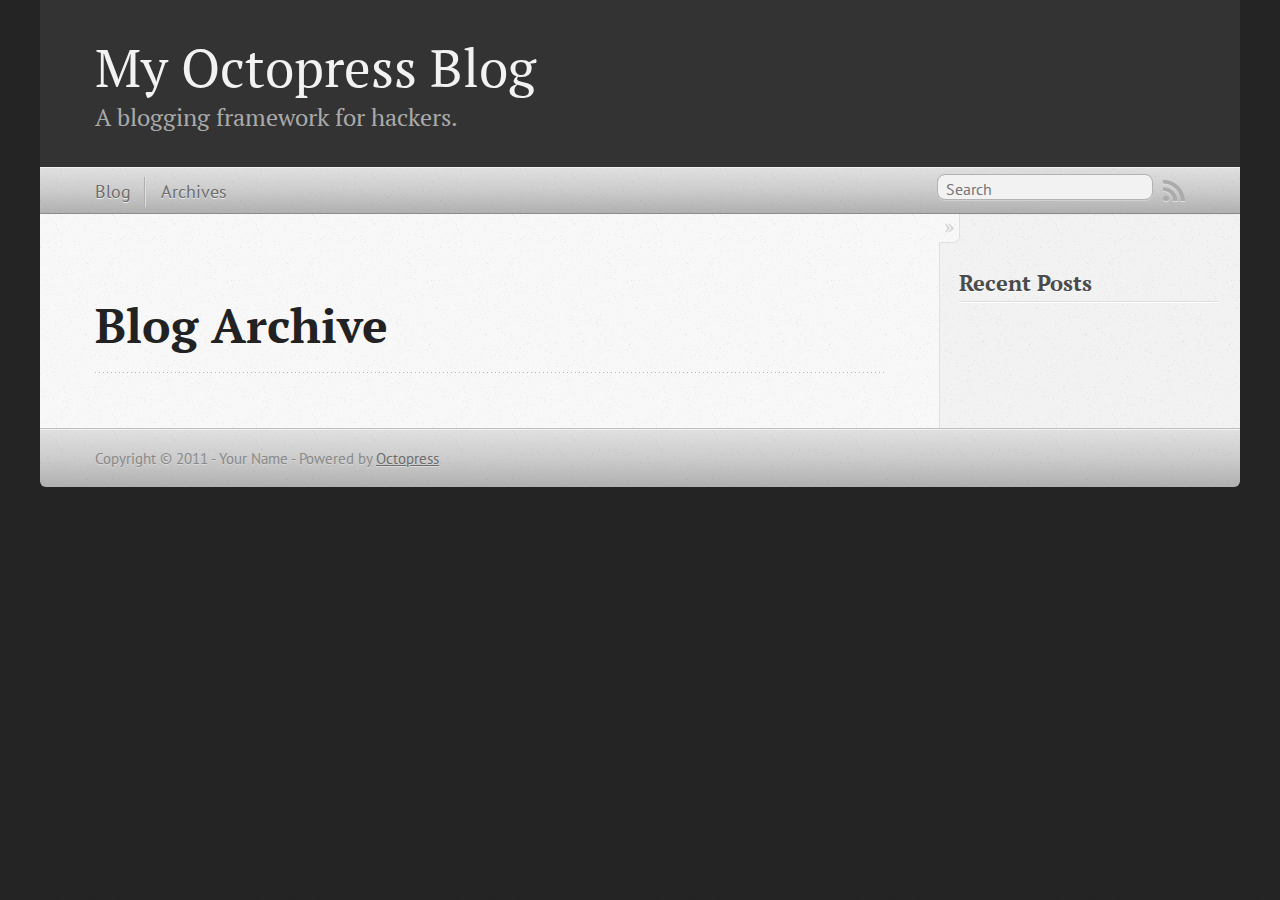
==== blog/archives/index.html @ 908edd2f "Site updated at 2011-12-19 10:16:58 UTC" ====
<!DOCTYPE html>
<!--[if IEMobile 7 ]><html class="no-js iem7"><![endif]-->
<!--[if lt IE 9]><html class="no-js lte-ie8"><![endif]-->
<!--[if (gt IE 8)|(gt IEMobile 7)|!(IEMobile)|!(IE)]><!--><html class="no-js" lang="en"><!--<![endif]-->
<head>
  <meta charset="utf-8">
  <title>Blog Archive - My Octopress Blog</title>
  <meta name="author" content="Your Name">

  
  <meta name="description" content=" Blog Archive Recent Posts ">
  

  <!-- http://t.co/dKP3o1e -->
  <meta name="HandheldFriendly" content="True">
  <meta name="MobileOptimized" content="320">
  <meta name="viewport" content="width=device-width, initial-scale=1">

  
  <link rel="canonical" href="http://digital-adventures.github.com/blog/archives">
  <link href="/favicon.png" rel="icon">
  <link href="/stylesheets/screen.css" media="screen, projection" rel="stylesheet" type="text/css">
  <script src="/javascripts/modernizr-2.0.js"></script>
  <script src="/javascripts/ender.js"></script>
  <script src="/javascripts/octopress.js" type="text/javascript"></script>
  <link href="/atom.xml" rel="alternate" title="My Octopress Blog" type="application/atom+xml">
  <!--Fonts from Google"s Web font directory at http://google.com/webfonts -->
<link href="http://fonts.googleapis.com/css?family=PT+Serif:regular,italic,bold,bolditalic" rel="stylesheet" type="text/css">
<link href="http://fonts.googleapis.com/css?family=PT+Sans:regular,italic,bold,bolditalic" rel="stylesheet" type="text/css">

  

</head>

<body   >
  <header role="banner"><hgroup>
  <h1><a href="/">My Octopress Blog</a></h1>
  
    <h2>A blogging framework for hackers.</h2>
  
</hgroup>

</header>
  <nav role="navigation"><ul class="subscription" data-subscription="rss">
  <li><a href="/atom.xml" rel="subscribe-rss" title="subscribe via RSS">RSS</a></li>
  
</ul>
  
<form action="http://google.com/search" method="get">
  <fieldset role="search">
    <input type="hidden" name="q" value="site:digital-adventures.github.com" />
    <input class="search" type="text" name="q" results="0" placeholder="Search"/>
  </fieldset>
</form>
  
<ul class="main-navigation">
  <li><a href="/">Blog</a></li>
  <li><a href="/blog/archives">Archives</a></li>
</ul>

</nav>
  <div id="main">
    <div id="content">
      <div>
<article role="article">
  
  <header>
    <h1 class="entry-title">Blog Archive</h1>
    
  </header>
  
  <div id="blog-archives">

</div>

  
</article>

</div>

<aside class="sidebar">
  
    <section>
  <h1>Recent Posts</h1>
  <ul id="recent_posts">
    
  </ul>
</section>






  
</aside>


    </div>
  </div>
  <footer role="contentinfo"><p>
  Copyright &copy; 2011 - Your Name -
  <span class="credit">Powered by <a href="http://octopress.org">Octopress</a></span>
</p>

</footer>
  







  <script type="text/javascript">
    (function(){
      var twitterWidgets = document.createElement('script');
      twitterWidgets.type = 'text/javascript';
      twitterWidgets.async = true;
      twitterWidgets.src = 'http://platform.twitter.com/widgets.js';
      document.getElementsByTagName('head')[0].appendChild(twitterWidgets);
    })();
  </script>





</body>
</html>
---- stylesheets/screen.css ----
html,body,div,span,applet,object,iframe,h1,h2,h3,h4,h5,h6,p,blockquote,pre,a,abbr,acronym,address,big,cite,code,del,dfn,em,img,ins,kbd,q,s,samp,small,strike,strong,sub,sup,tt,var,b,u,i,center,dl,dt,dd,ol,ul,li,fieldset,form,label,legend,table,caption,tbody,tfoot,thead,tr,th,td,article,aside,canvas,details,embed,figure,figcaption,footer,header,hgroup,menu,nav,output,ruby,section,summary,time,mark,audio,video{margin:0;padding:0;border:0;font-size:100%;font:inherit;vertical-align:baseline}body{line-height:1}ol,ul{list-style:none}table{border-collapse:collapse;border-spacing:0}caption,th,td{text-align:left;font-weight:normal;vertical-align:middle}q,blockquote{quotes:none}q:before,q:after,blockquote:before,blockquote:after{content:"";content:none}a img{border:none}article,aside,details,figcaption,figure,footer,header,hgroup,menu,nav,section,summary{display:block}article,aside,details,figcaption,figure,footer,header,hgroup,menu,nav,section,summary{display:block}a{color:#1863a1}a:visited{color:#751590}a:focus{color:#0181eb}a:hover{color:#0181eb}a:active{color:#01579f}aside.sidebar a{color:#1863a1}aside.sidebar a:focus{color:#0181eb}aside.sidebar a:hover{color:#0181eb}aside.sidebar a:active{color:#01579f}a{-moz-transition:color 0.3s;-webkit-transition:color 0.3s;-o-transition:color 0.3s;transition:color 0.3s}html{background:#252525 url('/images/line-tile.png?1324288931') top left}body > div{background:#f2f2f2 url('/images/noise.png?1324288931') top left;border-bottom:1px solid #bfbfbf}body > div > div{background:#f8f8f8 url('/images/noise.png?1324288931') top left;border-right:1px solid #e0e0e0}.heading,body > header h1,h1,h2,h3,h4,h5,h6{font-family:"PT Serif", "Georgia", "Helvetica Neue", Arial, sans-serif}.sans,body > header h2,body > nav form .search,body > nav a,article header p.meta,article > footer,#content .blog-index footer,html .gist .gist-file .gist-meta,#blog-archives a.category,#blog-archives time,aside.sidebar section,body > footer{font-family:"PT Sans", "Helvetica Neue", Arial, sans-serif}.serif,body,#content .blog-index a[rel=full-article]{font-family:"PT Serif", Georgia, Times, "Times New Roman", serif}.mono,pre,code,tt,p code,li code{font-family:Menlo, Monaco, "Andale Mono", "lucida console", "Courier New", monospace}body > header h1{font-size:2.2em;font-family:"PT Serif", "Georgia", "Helvetica Neue", Arial, sans-serif;font-weight:normal;line-height:1.2em;margin-bottom:0.6667em}body > header h2{font-family:"PT Serif", "Georgia", "Helvetica Neue", Arial, sans-serif}body{line-height:1.5em;color:#222}h1{font-size:2.2em;line-height:1.2em}@media only screen and (min-width: 992px){body{font-size:1.15em}h1{font-size:2.6em;line-height:1.2em}}h1,h2,h3,h4,h5,h6{text-rendering:optimizelegibility;margin-bottom:1em;font-weight:bold}h2,section h1{font-size:1.5em}h3,section h2,section section h1{font-size:1.3em}h4,section h3,section section h2,section section section h1{font-size:1em}h5,section h4,section section h3{font-size:.9em}h6,section h5,section section h4,section section section h3{font-size:.8em}p,blockquote,ul,ol{margin-bottom:1.5em}ul{list-style-type:disc}ul ul{list-style-type:circle;margin-bottom:0px}ul ul ul{list-style-type:square;margin-bottom:0px}ol{list-style-type:decimal}ol ol{list-style-type:lower-alpha;margin-bottom:0px}ol ol ol{list-style-type:lower-roman;margin-bottom:0px}ul,ul ul,ul ol,ol,ol ul,ol ol{margin-left:1.3em}strong{font-weight:bold}em{font-style:italic}sup,sub{font-size:0.8em;position:relative;display:inline-block}sup{top:-0.5em}sub{bottom:-0.5em}q{font-style:italic}q:before{content:"\201C"}q:after{content:"\201D"}em,dfn{font-style:italic}strong,dfn{font-weight:bold}del,s{text-decoration:line-through}abbr,acronym{border-bottom:1px dotted;cursor:help}sub,sup{line-height:0}hr{margin-bottom:0.2em}small{font-size:.8em}big{font-size:1.2em}blockquote{font-style:italic;position:relative;font-size:1.2em;line-height:1.5em;padding-left:1em;border-left:4px solid rgba(170,170,170,0.5)}blockquote cite{font-style:italic}blockquote cite a{color:#aaa !important;word-wrap:break-word}blockquote cite:before{content:'\2014';padding-right:.3em;padding-left:.3em;color:#aaa}@media only screen and (min-width: 992px){blockquote{padding-left:1.5em;border-left-width:4px}}.pullquote-right:before,.pullquote-left:before{padding:0;border:none;content:attr(data-pullquote);float:right;width:45%;margin:.5em 0 1em 1.5em;position:relative;top:7px;font-size:1.4em;line-height:1.45em}.pullquote-left:before{float:left;margin:.5em 1.5em 1em 0}.force-wrap,article a,aside.sidebar a{white-space:-moz-pre-wrap;white-space:-pre-wrap;white-space:-o-pre-wrap;white-space:pre-wrap;word-wrap:break-word}.group,body > header,body > nav,body > footer,body #content > article,body #content > div > article,body #content > div > section,body div.pagination,aside.sidebar,#main,#content,.collapse-sidebar aside.sidebar{*zoom:1}.group:after,body > header:after,body > nav:after,body > footer:after,body #content > article:after,body #content > div > article:after,body #content > div > section:after,body div.pagination:after,aside.sidebar:after,#main:after,#content:after,.collapse-sidebar aside.sidebar:after{content:"";display:table;clear:both}body{-webkit-text-size-adjust:none;max-width:1200px;position:relative;margin:0 auto}body > header,body > nav,body > footer,body #content > article,body #content > div > article,body #content > div > section{padding-left:18px;padding-right:18px}@media only screen and (min-width: 480px){body > header,body > nav,body > footer,body #content > article,body #content > div > article,body #content > div > section{padding-left:25px;padding-right:25px}}@media only screen and (min-width: 768px){body > header,body > nav,body > footer,body #content > article,body #content > div > article,body #content > div > section{padding-left:35px;padding-right:35px}}@media only screen and (min-width: 992px){body > header,body > nav,body > footer,body #content > article,body #content > div > article,body #content > div > section{padding-left:55px;padding-right:55px}}body div.pagination{margin-left:18px;margin-right:18px}@media only screen and (min-width: 480px){body div.pagination{margin-left:25px;margin-right:25px}}@media only screen and (min-width: 768px){body div.pagination{margin-left:35px;margin-right:35px}}@media only screen and (min-width: 992px){body div.pagination{margin-left:55px;margin-right:55px}}body > header{font-size:1em;padding-top:1.5em;padding-bottom:1.5em}#content > div,#content > article{width:100%}aside.sidebar{float:none;padding:0 18px 1px;background-color:#f7f7f7;border-top:1px solid #e0e0e0}.flex-content,article img,article video,article .flash-video,aside.sidebar img{max-width:100%;height:auto}.basic-alignment.left,article img.left,article video.left,article .left.flash-video,aside.sidebar img.left{float:left;margin-right:1.5em}.basic-alignment.right,article img.right,article video.right,article .right.flash-video,aside.sidebar img.right{float:right;margin-left:1.5em}.basic-alignment.center,article img.center,article video.center,article .center.flash-video,aside.sidebar img.center{display:block;margin:0 auto 1.5em}.basic-alignment.left,article img.left,article video.left,article .left.flash-video,aside.sidebar img.left,.basic-alignment.right,article img.right,article video.right,article .right.flash-video,aside.sidebar img.right{margin-bottom:.8em}.toggle-sidebar,.no-sidebar .toggle-sidebar{display:none}@media only screen and (min-width: 750px){body.sidebar-footer aside.sidebar{float:none;width:auto;clear:left;margin:0;padding:0 35px 1px;background-color:#f7f7f7;border-top:1px solid #eaeaea}body.sidebar-footer aside.sidebar section.odd,body.sidebar-footer aside.sidebar section.even{float:left;width:48%}body.sidebar-footer aside.sidebar section.odd{margin-left:0}body.sidebar-footer aside.sidebar section.even{margin-left:4%}body.sidebar-footer aside.sidebar.thirds section{width:30%;margin-left:5%}body.sidebar-footer aside.sidebar.thirds section.first{margin-left:0;clear:both}}body.sidebar-footer #content{margin-right:0px}body.sidebar-footer .toggle-sidebar{display:none}@media only screen and (min-width: 550px){body > header{font-size:1em}}@media only screen and (min-width: 750px){aside.sidebar{float:none;width:auto;clear:left;margin:0;padding:0 35px 1px;background-color:#f7f7f7;border-top:1px solid #eaeaea}aside.sidebar section.odd,aside.sidebar section.even{float:left;width:48%}aside.sidebar section.odd{margin-left:0}aside.sidebar section.even{margin-left:4%}aside.sidebar.thirds section{width:30%;margin-left:5%}aside.sidebar.thirds section.first{margin-left:0;clear:both}}@media only screen and (min-width: 768px){body{-webkit-text-size-adjust:auto}body > header{font-size:1.2em}#main{padding:0;margin:0 auto}#content{margin-right:240px;position:relative}.no-sidebar #content{margin-right:0;border-right:0}.collapse-sidebar #content{margin-right:20px}#content > div,#content > article{padding-top:17.5px;padding-bottom:17.5px;float:left}aside.sidebar{width:210px;padding:0 15px 15px;background:none;clear:none;float:left;margin:0 -100% 0 0}aside.sidebar section{width:auto;margin-left:0}aside.sidebar section.odd,aside.sidebar section.even{float:none;width:auto;margin-left:0}.collapse-sidebar aside.sidebar{float:none;width:auto;clear:left;margin:0;padding:0 35px 1px;background-color:#f7f7f7;border-top:1px solid #eaeaea}.collapse-sidebar aside.sidebar section.odd,.collapse-sidebar aside.sidebar section.even{float:left;width:48%}.collapse-sidebar aside.sidebar section.odd{margin-left:0}.collapse-sidebar aside.sidebar section.even{margin-left:4%}.collapse-sidebar aside.sidebar.thirds section{width:30%;margin-left:5%}.collapse-sidebar aside.sidebar.thirds section.first{margin-left:0;clear:both}}@media only screen and (min-width: 992px){body > header{font-size:1.3em}#content{margin-right:300px}#content > div,#content > article{padding-top:27.5px;padding-bottom:27.5px}aside.sidebar{width:260px;padding:1.2em 20px 20px}.collapse-sidebar aside.sidebar{padding-left:55px;padding-right:55px}}@media only screen and (min-width: 768px){ul,ol{margin-left:0}}body > header{background:#333}body > header h1{display:inline-block;margin:0}body > header h1 a,body > header h1 a:visited,body > header h1 a:hover{color:#f2f2f2;text-decoration:none}body > header h2{margin:.2em 0 0;font-size:1em;color:#aaa;font-weight:normal}body > nav{position:relative;background-color:#ccc;background:url('/images/noise.png?1324288931'),-webkit-gradient(linear, 50% 0%, 50% 100%, color-stop(0%, #e0e0e0), color-stop(50%, #cccccc), color-stop(100%, #b0b0b0));background:url('/images/noise.png?1324288931'),-webkit-linear-gradient(#e0e0e0,#cccccc,#b0b0b0);background:url('/images/noise.png?1324288931'),-moz-linear-gradient(#e0e0e0,#cccccc,#b0b0b0);background:url('/images/noise.png?1324288931'),-o-linear-gradient(#e0e0e0,#cccccc,#b0b0b0);background:url('/images/noise.png?1324288931'),-ms-linear-gradient(#e0e0e0,#cccccc,#b0b0b0);background:url('/images/noise.png?1324288931'),linear-gradient(#e0e0e0,#cccccc,#b0b0b0);border-top:1px solid #f2f2f2;border-bottom:1px solid #8c8c8c;padding-top:.35em;padding-bottom:.35em}body > nav form{-moz-background-clip:padding;-webkit-background-clip:padding;-o-background-clip:padding-box;-ms-background-clip:padding-box;-khtml-background-clip:padding-box;background-clip:padding-box;margin:0;padding:0}body > nav form .search{padding:.3em .5em 0;font-size:.85em;line-height:1.1em;width:95%;-moz-border-radius:0.5em;-webkit-border-radius:0.5em;-o-border-radius:0.5em;-ms-border-radius:0.5em;-khtml-border-radius:0.5em;border-radius:0.5em;-moz-background-clip:padding;-webkit-background-clip:padding;-o-background-clip:padding-box;-ms-background-clip:padding-box;-khtml-background-clip:padding-box;background-clip:padding-box;-moz-box-shadow:#d1d1d1 0 1px;-webkit-box-shadow:#d1d1d1 0 1px;-o-box-shadow:#d1d1d1 0 1px;box-shadow:#d1d1d1 0 1px;background-color:#f2f2f2;border:1px solid #b3b3b3;color:#888}body > nav form .search:focus{color:#444;border-color:#80b1df;-moz-box-shadow:#80b1df 0 0 4px,#80b1df 0 0 3px inset;-webkit-box-shadow:#80b1df 0 0 4px,#80b1df 0 0 3px inset;-o-box-shadow:#80b1df 0 0 4px,#80b1df 0 0 3px inset;box-shadow:#80b1df 0 0 4px,#80b1df 0 0 3px inset;background-color:#fff;outline:none}body > nav fieldset[role=search]{float:right;width:48%}body > nav fieldset.mobile-nav{float:left;width:48%}body > nav fieldset.mobile-nav select{width:100%;font-size:.8em;border:1px solid #888}body > nav ul{display:none}@media only screen and (min-width: 550px){body > nav{font-size:.9em}body > nav ul{margin:0;padding:0;border:0;overflow:hidden;*zoom:1;float:left;display:block;padding-top:.15em}body > nav ul li{list-style-image:none;list-style-type:none;margin-left:0px;white-space:nowrap;display:inline;float:left;padding-left:0;padding-right:0}body > nav ul li:first-child,body > nav ul li.first{padding-left:0}body > nav ul li:last-child{padding-right:0}body > nav ul li.last{padding-right:0}body > nav ul.subscription{margin-left:.8em;float:right}body > nav ul.subscription li:last-child a{padding-right:0}body > nav ul li{margin:0}body > nav a{color:#6b6b6b;text-shadow:#ebebeb 0 1px;float:left;text-decoration:none;font-size:1.1em;padding:.1em 0;line-height:1.5em}body > nav a:visited{color:#6b6b6b}body > nav a:hover{color:#2b2b2b}body > nav li + li{border-left:1px solid #b0b0b0;margin-left:.8em}body > nav li + li a{padding-left:.8em;border-left:1px solid #dedede}body > nav form{float:right;text-align:left;padding-left:.8em;width:175px}body > nav form .search{width:93%;font-size:.95em;line-height:1.2em}body > nav ul[data-subscription$=email] + form{width:97px}body > nav ul[data-subscription$=email] + form .search{width:91%}body > nav fieldset.mobile-nav{display:none}body > nav fieldset[role=search]{width:99%}}@media only screen and (min-width: 992px){body > nav form{width:215px}body > nav ul[data-subscription$=email] + form{width:147px}}.no-placeholder body > nav .search{background:#f2f2f2 url('/images/search.png?1324288931') 0.3em 0.25em no-repeat;text-indent:1.3em}@media only screen and (min-width: 550px){.maskImage body > nav ul[data-subscription$=email] + form{width:123px}}@media only screen and (min-width: 992px){.maskImage body > nav ul[data-subscription$=email] + form{width:173px}}.maskImage ul.subscription{position:relative;top:.2em}.maskImage ul.subscription li,.maskImage ul.subscription a{border:0;padding:0}.maskImage a[rel=subscribe-rss]{position:relative;top:0px;text-indent:-999999em;background-color:#dedede;border:0;padding:0}.maskImage a[rel=subscribe-rss],.maskImage a[rel=subscribe-rss]:after{-moz-mask-image:url('/images/rss.png?1324288931');-webkit-mask-image:url('/images/rss.png?1324288931');-o-mask-image:url('/images/rss.png?1324288931');-ms-mask-image:url('/images/rss.png?1324288931');-khtml-mask-image:url('/images/rss.png?1324288931');mask-image:url('/images/rss.png?1324288931');-moz-mask-repeat:no-repeat;-webkit-mask-repeat:no-repeat;-o-mask-repeat:no-repeat;-ms-mask-repeat:no-repeat;-khtml-mask-repeat:no-repeat;mask-repeat:no-repeat;width:22px;height:22px}.maskImage a[rel=subscribe-rss]:after{content:"";position:absolute;top:-1px;left:0;background-color:#ababab}.maskImage a[rel=subscribe-rss]:hover:after{background-color:#9e9e9e}.maskImage a[rel=subscribe-email]{position:relative;top:0px;text-indent:-999999em;background-color:#dedede;border:0;padding:0}.maskImage a[rel=subscribe-email],.maskImage a[rel=subscribe-email]:after{-moz-mask-image:url('/images/email.png?1324288931');-webkit-mask-image:url('/images/email.png?1324288931');-o-mask-image:url('/images/email.png?1324288931');-ms-mask-image:url('/images/email.png?1324288931');-khtml-mask-image:url('/images/email.png?1324288931');mask-image:url('/images/email.png?1324288931');-moz-mask-repeat:no-repeat;-webkit-mask-repeat:no-repeat;-o-mask-repeat:no-repeat;-ms-mask-repeat:no-repeat;-khtml-mask-repeat:no-repeat;mask-repeat:no-repeat;width:28px;height:22px}.maskImage a[rel=subscribe-email]:after{content:"";position:absolute;top:-1px;left:0;background-color:#ababab}.maskImage a[rel=subscribe-email]:hover:after{background-color:#9e9e9e}article{padding-top:1em}article header{position:relative;padding-top:2em;padding-bottom:1em;margin-bottom:1em;background:url('[data-uri]') bottom left repeat-x}article header h1{margin:0}article header h1 a{text-decoration:none}article header h1 a:hover{text-decoration:underline}article header p{font-size:.9em;color:#aaa;margin:0}article header p.meta{text-transform:uppercase;position:absolute;top:0}@media only screen and (min-width: 768px){article header{margin-bottom:1.5em;padding-bottom:1em;background:url('[data-uri]') bottom left repeat-x}}article h2{padding-top:0.8em;background:url('[data-uri]') top left repeat-x}.entry-content article h2:first-child,article header + h2{padding-top:0}article h2:first-child,article header + h2{background:none}article .feature{padding-top:.5em;margin-bottom:1em;padding-bottom:1em;background:url('[data-uri]') bottom left repeat-x;font-size:2.0em;font-style:italic;line-height:1.3em}article img,article video,article .flash-video{-moz-border-radius:0.3em;-webkit-border-radius:0.3em;-o-border-radius:0.3em;-ms-border-radius:0.3em;-khtml-border-radius:0.3em;border-radius:0.3em;-moz-box-shadow:rgba(0,0,0,0.15) 0 1px 4px;-webkit-box-shadow:rgba(0,0,0,0.15) 0 1px 4px;-o-box-shadow:rgba(0,0,0,0.15) 0 1px 4px;box-shadow:rgba(0,0,0,0.15) 0 1px 4px;-moz-box-sizing:border-box;-webkit-box-sizing:border-box;-ms-box-sizing:border-box;box-sizing:border-box;border:white 0.5em solid}article video,article .flash-video{margin:0 auto 1.5em}article video{display:block;width:100%}article .flash-video > div{position:relative;display:block;padding-bottom:56.25%;padding-top:1px;height:0;overflow:hidden}article .flash-video > div iframe,article .flash-video > div object,article .flash-video > div embed{position:absolute;top:0;left:0;width:100%;height:100%}article > footer{padding-bottom:2.5em;margin-top:2em}article > footer p.meta{margin-bottom:.8em;font-size:.85em;clear:both;overflow:hidden}.blog-index article + article{background:url('[data-uri]') top left repeat-x}#content .blog-index{padding-top:0;padding-bottom:0}#content .blog-index article{padding-top:2em}#content .blog-index article header{background:none;padding-bottom:0}#content .blog-index article h1{font-size:2.2em}#content .blog-index article h1 a{color:inherit}#content .blog-index article h1 a:hover{color:#0181eb}#content .blog-index a[rel=full-article]{background:#ebebeb;display:inline-block;padding:.4em .8em;margin-right:.5em;text-decoration:none;color:#666;-moz-transition:background-color 0.5s;-webkit-transition:background-color 0.5s;-o-transition:background-color 0.5s;transition:background-color 0.5s}#content .blog-index a[rel=full-article]:hover{background:#0181eb;text-shadow:none;color:#f8f8f8}#content .blog-index footer{margin-top:1em}.separator,article > footer .byline + time:before,article > footer time + time:before,article > footer .comments:before,article > footer .byline ~ .categories:before{content:"\2022 ";padding:0 .4em 0 .2em;display:inline-block}#content div.pagination{text-align:center;font-size:.95em;position:relative;background:url('[data-uri]') top left repeat-x;padding-top:1.5em;padding-bottom:1.5em}#content div.pagination a{text-decoration:none;color:#aaa}#content div.pagination a.prev{position:absolute;left:0}#content div.pagination a.next{position:absolute;right:0}#content div.pagination a:hover{color:#0181eb}#content div.pagination a[href*=archive]:before,#content div.pagination a[href*=archive]:after{content:'\2014';padding:0 .3em}p.meta + .sharing{padding-top:1em;padding-left:0;background:url('[data-uri]') top left repeat-x}.highlight,html .gist .gist-file .gist-syntax .gist-highlight{border:1px solid #05232b !important}.highlight table td.code,html .gist .gist-file .gist-syntax .gist-highlight table td.code{width:100%}.highlight .line-numbers,html .gist .gist-file .gist-syntax .gist-highlight .line-numbers{text-align:right;font-size:13px;line-height:1.45em;background:#073642 url('/images/noise.png?1324288931') top left !important;border-right:1px solid #00232c !important;-moz-box-shadow:#083e4b -1px 0 inset;-webkit-box-shadow:#083e4b -1px 0 inset;-o-box-shadow:#083e4b -1px 0 inset;box-shadow:#083e4b -1px 0 inset;text-shadow:#021014 0 -1px;padding:.8em !important;-moz-border-radius:0;-webkit-border-radius:0;-o-border-radius:0;-ms-border-radius:0;-khtml-border-radius:0;border-radius:0}.highlight .line-numbers span,html .gist .gist-file .gist-syntax .gist-highlight .line-numbers span{color:#586e75 !important}figure.code,.gist-file,pre{-moz-box-shadow:rgba(0,0,0,0.06) 0 0 10px;-webkit-box-shadow:rgba(0,0,0,0.06) 0 0 10px;-o-box-shadow:rgba(0,0,0,0.06) 0 0 10px;box-shadow:rgba(0,0,0,0.06) 0 0 10px}figure.code .highlight pre,.gist-file .highlight pre,pre .highlight pre{-moz-box-shadow:none;-webkit-box-shadow:none;-o-box-shadow:none;box-shadow:none}html .gist .gist-file{margin-bottom:1.8em;position:relative;border:none;padding-top:26px !important}html .gist .gist-file .gist-syntax{border-bottom:0 !important;background:none !important}html .gist .gist-file .gist-syntax .gist-highlight{background:#002b36 !important}html .gist .gist-file .gist-meta{padding:.6em 0.8em;border:1px solid #083e4b !important;color:#586e75;font-size:.7em !important;background:#073642 url('/images/noise.png?1324288931') top left;line-height:1.5em}html .gist .gist-file .gist-meta a{color:#75878b !important;text-decoration:none}html .gist .gist-file .gist-meta a:hover{text-decoration:underline}html .gist .gist-file .gist-meta a:hover{color:#93a1a1 !important}html .gist .gist-file .gist-meta a[href*='#file']{position:absolute;top:0;left:0;right:-10px;color:#474747 !important}html .gist .gist-file .gist-meta a[href*='#file']:hover{color:#1863a1 !important}html .gist .gist-file .gist-meta a[href*=raw]{top:.4em}pre{background:#002b36 url('/images/noise.png?1324288931') top left;-moz-border-radius:0.4em;-webkit-border-radius:0.4em;-o-border-radius:0.4em;-ms-border-radius:0.4em;-khtml-border-radius:0.4em;border-radius:0.4em;border:1px solid #05232b;line-height:1.45em;font-size:13px;margin-bottom:2.1em;padding:.8em 1em;color:#93a1a1;overflow:auto}h3.filename + pre{-moz-border-radius-topleft:0px;-webkit-border-top-left-radius:0px;-o-border-top-left-radius:0px;-ms-border-top-left-radius:0px;-khtml-border-top-left-radius:0px;border-top-left-radius:0px;-moz-border-radius-topright:0px;-webkit-border-top-right-radius:0px;-o-border-top-right-radius:0px;-ms-border-top-right-radius:0px;-khtml-border-top-right-radius:0px;border-top-right-radius:0px}p code,li code{display:inline-block;white-space:no-wrap;background:#fff;font-size:.8em;line-height:1.5em;color:#555;border:1px solid #ddd;-moz-border-radius:0.4em;-webkit-border-radius:0.4em;-o-border-radius:0.4em;-ms-border-radius:0.4em;-khtml-border-radius:0.4em;border-radius:0.4em;padding:0 .3em;margin:-1px 0}p pre code,li pre code{font-size:1em !important;background:none;border:none}.pre-code,html .gist .gist-file .gist-syntax .gist-highlight pre,.highlight code{font-family:Menlo,Monaco,"Andale Mono","lucida console","Courier New",monospace !important;overflow:scroll;overflow-y:hidden;display:block;padding:.8em !important;overflow-x:auto;line-height:1.45em;background:#002b36 url('/images/noise.png?1324288931') top left !important;color:#93a1a1 !important}.pre-code *::-moz-selection,html .gist .gist-file .gist-syntax .gist-highlight pre *::-moz-selection,.highlight code *::-moz-selection{background:#386774;color:inherit;text-shadow:#002b36 0 1px}.pre-code *::-webkit-selection,html .gist .gist-file .gist-syntax .gist-highlight pre *::-webkit-selection,.highlight code *::-webkit-selection{background:#386774;color:inherit;text-shadow:#002b36 0 1px}.pre-code *::selection,html .gist .gist-file .gist-syntax .gist-highlight pre *::selection,.highlight code *::selection{background:#386774;color:inherit;text-shadow:#002b36 0 1px}.pre-code span,html .gist .gist-file .gist-syntax .gist-highlight pre span,.highlight code span{color:#93a1a1 !important}.pre-code span,html .gist .gist-file .gist-syntax .gist-highlight pre span,.highlight code span{font-style:normal !important;font-weight:normal !important}.pre-code .c,html .gist .gist-file .gist-syntax .gist-highlight pre .c,.highlight code .c{color:#586e75 !important;font-style:italic !important}.pre-code .cm,html .gist .gist-file .gist-syntax .gist-highlight pre .cm,.highlight code .cm{color:#586e75 !important;font-style:italic !important}.pre-code .cp,html .gist .gist-file .gist-syntax .gist-highlight pre .cp,.highlight code .cp{color:#586e75 !important;font-style:italic !important}.pre-code .c1,html .gist .gist-file .gist-syntax .gist-highlight pre .c1,.highlight code .c1{color:#586e75 !important;font-style:italic !important}.pre-code .cs,html .gist .gist-file .gist-syntax .gist-highlight pre .cs,.highlight code .cs{color:#586e75 !important;font-weight:bold !important;font-style:italic !important}.pre-code .err,html .gist .gist-file .gist-syntax .gist-highlight pre .err,.highlight code .err{color:#dc322f !important;background:none !important}.pre-code .k,html .gist .gist-file .gist-syntax .gist-highlight pre .k,.highlight code .k{color:#cb4b16 !important}.pre-code .o,html .gist .gist-file .gist-syntax .gist-highlight pre .o,.highlight code .o{color:#93a1a1 !important;font-weight:bold !important}.pre-code .p,html .gist .gist-file .gist-syntax .gist-highlight pre .p,.highlight code .p{color:#93a1a1 !important}.pre-code .ow,html .gist .gist-file .gist-syntax .gist-highlight pre .ow,.highlight code .ow{color:#2aa198 !important;font-weight:bold !important}.pre-code .gd,html .gist .gist-file .gist-syntax .gist-highlight pre .gd,.highlight code .gd{color:#93a1a1 !important;background-color:#372c34 !important;display:inline-block}.pre-code .gd .x,html .gist .gist-file .gist-syntax .gist-highlight pre .gd .x,.highlight code .gd .x{color:#93a1a1 !important;background-color:#4d2d33 !important;display:inline-block}.pre-code .ge,html .gist .gist-file .gist-syntax .gist-highlight pre .ge,.highlight code .ge{color:#93a1a1 !important;font-style:italic !important}.pre-code .gh,html .gist .gist-file .gist-syntax .gist-highlight pre .gh,.highlight code .gh{color:#586e75 !important}.pre-code .gi,html .gist .gist-file .gist-syntax .gist-highlight pre .gi,.highlight code .gi{color:#93a1a1 !important;background-color:#1a412b !important;display:inline-block}.pre-code .gi .x,html .gist .gist-file .gist-syntax .gist-highlight pre .gi .x,.highlight code .gi .x{color:#93a1a1 !important;background-color:#355720 !important;display:inline-block}.pre-code .gs,html .gist .gist-file .gist-syntax .gist-highlight pre .gs,.highlight code .gs{color:#93a1a1 !important;font-weight:bold !important}.pre-code .gu,html .gist .gist-file .gist-syntax .gist-highlight pre .gu,.highlight code .gu{color:#6c71c4 !important}.pre-code .kc,html .gist .gist-file .gist-syntax .gist-highlight pre .kc,.highlight code .kc{color:#859900 !important;font-weight:bold !important}.pre-code .kd,html .gist .gist-file .gist-syntax .gist-highlight pre .kd,.highlight code .kd{color:#268bd2 !important}.pre-code .kp,html .gist .gist-file .gist-syntax .gist-highlight pre .kp,.highlight code .kp{color:#cb4b16 !important;font-weight:bold !important}.pre-code .kr,html .gist .gist-file .gist-syntax .gist-highlight pre .kr,.highlight code .kr{color:#d33682 !important;font-weight:bold !important}.pre-code .kt,html .gist .gist-file .gist-syntax .gist-highlight pre .kt,.highlight code .kt{color:#2aa198 !important}.pre-code .n,html .gist .gist-file .gist-syntax .gist-highlight pre .n,.highlight code .n{color:#268bd2 !important}.pre-code .na,html .gist .gist-file .gist-syntax .gist-highlight pre .na,.highlight code .na{color:#268bd2 !important}.pre-code .nb,html .gist .gist-file .gist-syntax .gist-highlight pre .nb,.highlight code .nb{color:#859900 !important}.pre-code .nc,html .gist .gist-file .gist-syntax .gist-highlight pre .nc,.highlight code .nc{color:#d33682 !important}.pre-code .no,html .gist .gist-file .gist-syntax .gist-highlight pre .no,.highlight code .no{color:#b58900 !important}.pre-code .nl,html .gist .gist-file .gist-syntax .gist-highlight pre .nl,.highlight code .nl{color:#859900 !important}.pre-code .ne,html .gist .gist-file .gist-syntax .gist-highlight pre .ne,.highlight code .ne{color:#268bd2 !important;font-weight:bold !important}.pre-code .nf,html .gist .gist-file .gist-syntax .gist-highlight pre .nf,.highlight code .nf{color:#268bd2 !important;font-weight:bold !important}.pre-code .nn,html .gist .gist-file .gist-syntax .gist-highlight pre .nn,.highlight code .nn{color:#b58900 !important}.pre-code .nt,html .gist .gist-file .gist-syntax .gist-highlight pre .nt,.highlight code .nt{color:#268bd2 !important;font-weight:bold !important}.pre-code .nx,html .gist .gist-file .gist-syntax .gist-highlight pre .nx,.highlight code .nx{color:#b58900 !important}.pre-code .vg,html .gist .gist-file .gist-syntax .gist-highlight pre .vg,.highlight code .vg{color:#268bd2 !important}.pre-code .vi,html .gist .gist-file .gist-syntax .gist-highlight pre .vi,.highlight code .vi{color:#268bd2 !important}.pre-code .nv,html .gist .gist-file .gist-syntax .gist-highlight pre .nv,.highlight code .nv{color:#268bd2 !important}.pre-code .mf,html .gist .gist-file .gist-syntax .gist-highlight pre .mf,.highlight code .mf{color:#2aa198 !important}.pre-code .m,html .gist .gist-file .gist-syntax .gist-highlight pre .m,.highlight code .m{color:#2aa198 !important}.pre-code .mh,html .gist .gist-file .gist-syntax .gist-highlight pre .mh,.highlight code .mh{color:#2aa198 !important}.pre-code .mi,html .gist .gist-file .gist-syntax .gist-highlight pre .mi,.highlight code .mi{color:#2aa198 !important}.pre-code .s,html .gist .gist-file .gist-syntax .gist-highlight pre .s,.highlight code .s{color:#2aa198 !important}.pre-code .sd,html .gist .gist-file .gist-syntax .gist-highlight pre .sd,.highlight code .sd{color:#2aa198 !important}.pre-code .s2,html .gist .gist-file .gist-syntax .gist-highlight pre .s2,.highlight code .s2{color:#2aa198 !important}.pre-code .se,html .gist .gist-file .gist-syntax .gist-highlight pre .se,.highlight code .se{color:#dc322f !important}.pre-code .si,html .gist .gist-file .gist-syntax .gist-highlight pre .si,.highlight code .si{color:#268bd2 !important}.pre-code .sr,html .gist .gist-file .gist-syntax .gist-highlight pre .sr,.highlight code .sr{color:#2aa198 !important}.pre-code .s1,html .gist .gist-file .gist-syntax .gist-highlight pre .s1,.highlight code .s1{color:#2aa198 !important}.pre-code div .gd,html .gist .gist-file .gist-syntax .gist-highlight pre div .gd,.highlight code div .gd,.pre-code div .gd .x,html .gist .gist-file .gist-syntax .gist-highlight pre div .gd .x,.highlight code div .gd .x,.pre-code div .gi,html .gist .gist-file .gist-syntax .gist-highlight pre div .gi,.highlight code div .gi,.pre-code div .gi .x,html .gist .gist-file .gist-syntax .gist-highlight pre div .gi .x,.highlight code div .gi .x{display:inline-block;width:100%}.highlight,.gist-highlight{margin-bottom:1.8em;background:#002b36;overflow-y:hidden;overflow-x:auto}.highlight pre,.gist-highlight pre{background:none;-moz-border-radius:none;-webkit-border-radius:none;-o-border-radius:none;-ms-border-radius:none;-khtml-border-radius:none;border-radius:none;border:none;padding:0;margin-bottom:0}pre::-webkit-scrollbar,.highlight::-webkit-scrollbar,.gist-highlight::-webkit-scrollbar{height:.5em;background:rgba(255,255,255,0.15)}pre::-webkit-scrollbar-thumb:horizontal,.highlight::-webkit-scrollbar-thumb:horizontal,.gist-highlight::-webkit-scrollbar-thumb:horizontal{background:rgba(255,255,255,0.2);-webkit-border-radius:4px;border-radius:4px}.highlight code{background:#000}figure.code{background:none;padding:0;border:0;margin-bottom:1.5em}figure.code pre{margin-bottom:0}figure.code figcaption{position:relative}figure.code .highlight{margin-bottom:0}.code-title,html .gist .gist-file .gist-meta a[href*='#file'],h3.filename,figure.code figcaption{text-align:center;font-size:13px;line-height:2em;text-shadow:#cbcccc 0 1px 0;color:#474747;font-weight:normal;margin-bottom:0;-moz-border-radius-topleft:5px;-webkit-border-top-left-radius:5px;-o-border-top-left-radius:5px;-ms-border-top-left-radius:5px;-khtml-border-top-left-radius:5px;border-top-left-radius:5px;-moz-border-radius-topright:5px;-webkit-border-top-right-radius:5px;-o-border-top-right-radius:5px;-ms-border-top-right-radius:5px;-khtml-border-top-right-radius:5px;border-top-right-radius:5px;font-family:"Helvetica Neue", Arial, "Lucida Grande", "Lucida Sans Unicode", Lucida, sans-serif;background:#aaa url('/images/code_bg.png?1324288931') top repeat-x;border:1px solid #565656;border-top-color:#cbcbcb;border-left-color:#a5a5a5;border-right-color:#a5a5a5;border-bottom:0}.download-source,html .gist .gist-file .gist-meta a[href*=raw],figure.code figcaption a{position:absolute;right:.8em;text-decoration:none;color:#666 !important;z-index:1;font-size:13px;text-shadow:#cbcccc 0 1px 0;padding-left:3em}.download-source:hover,html .gist .gist-file .gist-meta a[href*=raw]:hover,figure.code figcaption a:hover{text-decoration:underline}#archive #content > div,#archive #content > div > article{padding-top:0}#blog-archives{color:#aaa}#blog-archives article{padding:1em 0 1em;position:relative;background:url('[data-uri]') bottom left repeat-x}#blog-archives article:last-child{background:none}#blog-archives article footer{padding:0;margin:0}#blog-archives h1{color:#222;margin-bottom:.3em}#blog-archives h2{display:none}#blog-archives h1{font-size:1.5em}#blog-archives h1 a{text-decoration:none;color:inherit;font-weight:normal;display:inline-block}#blog-archives h1 a:hover{text-decoration:underline}#blog-archives h1 a:hover{color:#0181eb}#blog-archives a.category,#blog-archives time{color:#aaa}#blog-archives .entry-content{display:none}#blog-archives time{font-size:.9em;line-height:1.2em}#blog-archives time .month,#blog-archives time .day{display:inline-block}#blog-archives time .month{text-transform:uppercase}#blog-archives p{margin-bottom:1em}#blog-archives a,#blog-archives .entry-content a{color:inherit}#blog-archives a:hover,#blog-archives .entry-content a:hover{color:#0181eb}#blog-archives a:hover{color:#0181eb}@media only screen and (min-width: 550px){#blog-archives article{margin-left:5em}#blog-archives h2{margin-bottom:.3em;font-weight:normal;display:inline-block;position:relative;top:-1px;float:left}#blog-archives h2:first-child{padding-top:.75em}#blog-archives time{position:absolute;text-align:right;left:0em;top:1.8em}#blog-archives .year{display:none}#blog-archives article{padding-left:4.5em;padding-bottom:.7em}#blog-archives a.category{line-height:1.1em}}#content > .category article{margin-left:0;padding-left:6.8em}#content > .category .year{display:inline}.side-shadow-border,aside.sidebar section h1,aside.sidebar li{-moz-box-shadow:#fff 0 1px;-webkit-box-shadow:#fff 0 1px;-o-box-shadow:#fff 0 1px;box-shadow:#fff 0 1px}aside.sidebar{color:#4b4b4b;text-shadow:#fff 0 1px}aside.sidebar section{font-size:.8em;line-height:1.4em;margin-bottom:1.5em}aside.sidebar section h1{margin:1.5em 0 0;padding-bottom:.2em;border-bottom:1px solid #e0e0e0}aside.sidebar section h1 + p{padding-top:.4em}aside.sidebar img{-moz-border-radius:0.3em;-webkit-border-radius:0.3em;-o-border-radius:0.3em;-ms-border-radius:0.3em;-khtml-border-radius:0.3em;border-radius:0.3em;-moz-box-shadow:rgba(0,0,0,0.15) 0 1px 4px;-webkit-box-shadow:rgba(0,0,0,0.15) 0 1px 4px;-o-box-shadow:rgba(0,0,0,0.15) 0 1px 4px;box-shadow:rgba(0,0,0,0.15) 0 1px 4px;-moz-box-sizing:border-box;-webkit-box-sizing:border-box;-ms-box-sizing:border-box;box-sizing:border-box;border:#fff 0.3em solid}aside.sidebar ul{margin-bottom:0.5em;margin-left:0}aside.sidebar li{list-style:none;padding:.5em 0;margin:0;border-bottom:1px solid #e0e0e0}aside.sidebar li p:last-child{margin-bottom:0}aside.sidebar a{color:inherit;-moz-transition:color 0.5s;-webkit-transition:color 0.5s;-o-transition:color 0.5s;transition:color 0.5s}aside.sidebar:hover a{color:#1863a1}aside.sidebar:hover a:hover{color:#0181eb}.aside-alt-link,#tweets a[href*='twitter.com/search'],#pinboard_linkroll .pin-tag{color:#7e7e7e}.aside-alt-link:hover,#tweets a[href*='twitter.com/search']:hover,#pinboard_linkroll .pin-tag:hover{color:#0181eb}@media only screen and (min-width: 768px){.toggle-sidebar{outline:none;position:absolute;right:-10px;top:0;bottom:0;display:inline-block;text-decoration:none;color:#cecece;width:9px;cursor:pointer}.toggle-sidebar:hover{background:#e9e9e9;background:-webkit-gradient(linear, 0% 50%, 100% 50%, color-stop(0%, rgba(224,224,224,0.5)), color-stop(100%, rgba(224,224,224,0)));background:-webkit-linear-gradient(left, rgba(224,224,224,0.5),rgba(224,224,224,0));background:-moz-linear-gradient(left, rgba(224,224,224,0.5),rgba(224,224,224,0));background:-o-linear-gradient(left, rgba(224,224,224,0.5),rgba(224,224,224,0));background:-ms-linear-gradient(left, rgba(224,224,224,0.5),rgba(224,224,224,0));background:linear-gradient(left, rgba(224,224,224,0.5),rgba(224,224,224,0))}.toggle-sidebar:after{position:absolute;right:-11px;top:0;width:20px;font-size:1.2em;line-height:1.1em;padding-bottom:.15em;-moz-border-radius-bottomright:0.3em;-webkit-border-bottom-right-radius:0.3em;-o-border-bottom-right-radius:0.3em;-ms-border-bottom-right-radius:0.3em;-khtml-border-bottom-right-radius:0.3em;border-bottom-right-radius:0.3em;text-align:center;background:#f8f8f8 url('/images/noise.png?1324288931') top left;border-bottom:1px solid #e0e0e0;border-right:1px solid #e0e0e0;content:"\00BB";text-indent:-1px}.collapse-sidebar .toggle-sidebar{text-indent:0px;right:-20px;width:19px}.collapse-sidebar .toggle-sidebar:hover{background:#e9e9e9}.collapse-sidebar .toggle-sidebar:after{border-left:1px solid #e0e0e0;text-shadow:#fff 0 1px;content:"\00AB";left:0px;right:0;text-align:center;text-indent:0;border:0;border-right-width:0;background:none}}#tweets .loading{background:url('[data-uri]') no-repeat center 0.5em;color:#c4c4c4;text-shadow:#f8f8f8 0 1px;text-align:center;padding:2.5em 0 .5em}#tweets .loading.error{background:url('[data-uri]') no-repeat center 0.5em}#tweets p{position:relative;padding-right:1em}#tweets a[href*=status]:first-child{color:#a4a4a4;float:right;padding:0 0 .1em 1em;position:relative;right:-1.3em;text-shadow:#fff 0 1px;font-size:.7em;text-decoration:none}#tweets a[href*=status]:first-child span{font-size:1.5em}#tweets a[href*=status]:first-child:hover{color:#0181eb;text-decoration:none}#tweets a[href*='twitter.com/search']{text-decoration:none}#tweets a[href*='twitter.com/search']:hover{text-decoration:underline}.googleplus h1{-moz-box-shadow:none !important;-webkit-box-shadow:none !important;-o-box-shadow:none !important;box-shadow:none !important;border-bottom:0px none !important}.googleplus a{text-decoration:none;white-space:normal !important;line-height:32px}.googleplus a img{float:left;margin-right:0.5em;border:0 none}.googleplus-hidden{position:absolute;top:-1000em;left:-1000em}#pinboard_linkroll .pin-title,#pinboard_linkroll .pin-description{display:block;margin-bottom:.5em}#pinboard_linkroll .pin-tag{text-decoration:none}#pinboard_linkroll .pin-tag:hover{text-decoration:underline}#pinboard_linkroll .pin-tag:after{content:','}#pinboard_linkroll .pin-tag:last-child:after{content:''}.delicious-posts a.delicious-link{margin-bottom:.5em;display:block}.delicious-posts p{font-size:1em}body > footer{font-size:.8em;color:#888;text-shadow:#d9d9d9 0 1px;background-color:#ccc;background:url('/images/noise.png?1324288931'),-webkit-gradient(linear, 50% 0%, 50% 100%, color-stop(0%, #e0e0e0), color-stop(50%, #cccccc), color-stop(100%, #b0b0b0));background:url('/images/noise.png?1324288931'),-webkit-linear-gradient(#e0e0e0,#cccccc,#b0b0b0);background:url('/images/noise.png?1324288931'),-moz-linear-gradient(#e0e0e0,#cccccc,#b0b0b0);background:url('/images/noise.png?1324288931'),-o-linear-gradient(#e0e0e0,#cccccc,#b0b0b0);background:url('/images/noise.png?1324288931'),-ms-linear-gradient(#e0e0e0,#cccccc,#b0b0b0);background:url('/images/noise.png?1324288931'),linear-gradient(#e0e0e0,#cccccc,#b0b0b0);border-top:1px solid #f2f2f2;position:relative;padding-top:1em;padding-bottom:1em;margin-bottom:3em;-moz-border-radius-bottomleft:0.4em;-webkit-border-bottom-left-radius:0.4em;-o-border-bottom-left-radius:0.4em;-ms-border-bottom-left-radius:0.4em;-khtml-border-bottom-left-radius:0.4em;border-bottom-left-radius:0.4em;-moz-border-radius-bottomright:0.4em;-webkit-border-bottom-right-radius:0.4em;-o-border-bottom-right-radius:0.4em;-ms-border-bottom-right-radius:0.4em;-khtml-border-bottom-right-radius:0.4em;border-bottom-right-radius:0.4em;z-index:1}body > footer a{color:#6b6b6b}body > footer a:visited{color:#6b6b6b}body > footer a:hover{color:#484848}body > footer p:last-child{margin-bottom:0}
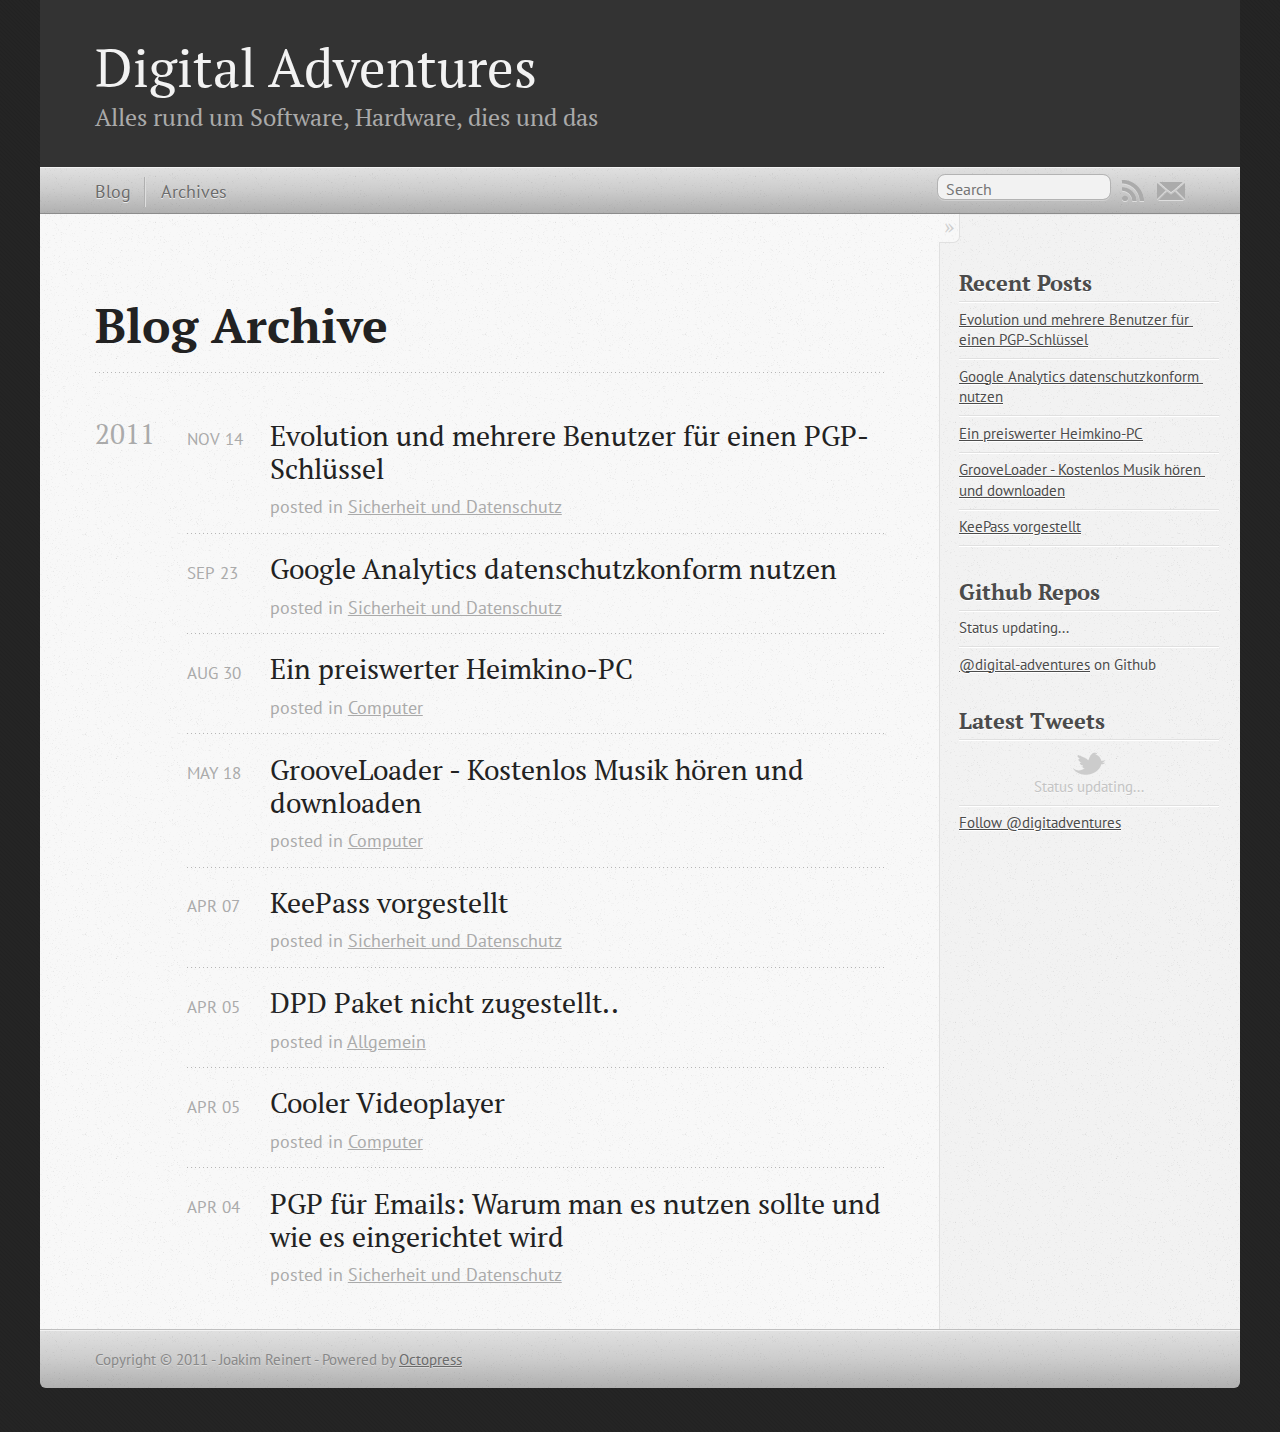
==== commit 56adcc13: "Site updated at 2011-12-19 16:01:20 UTC" ====
--- a/blog/archives/index.html
+++ b/blog/archives/index.html
@@ -5,11 +5,12 @@
 <!--[if (gt IE 8)|(gt IEMobile 7)|!(IEMobile)|!(IE)]><!--><html class="no-js" lang="en"><!--<![endif]-->
 <head>
   <meta charset="utf-8">
-  <title>Blog Archive - My Octopress Blog</title>
-  <meta name="author" content="Your Name">
-
-  
-  <meta name="description" content=" Blog Archive Recent Posts ">
+  <title>Blog Archive - Digital Adventures</title>
+  <meta name="author" content="Joakim Reinert">
+
+  
+  <meta name="description" content="Blog Archive 2011 Evolution und mehrere Benutzer für einen PGP-Schlüssel
+Nov 14 2011 posted in Sicherheit und Datenschutz Google Analytics &hellip;">
   
 
   <!-- http://t.co/dKP3o1e -->
@@ -24,7 +25,7 @@
   <script src="/javascripts/modernizr-2.0.js"></script>
   <script src="/javascripts/ender.js"></script>
   <script src="/javascripts/octopress.js" type="text/javascript"></script>
-  <link href="/atom.xml" rel="alternate" title="My Octopress Blog" type="application/atom+xml">
+  <link href="/atom.xml" rel="alternate" title="Digital Adventures" type="application/atom+xml">
   <!--Fonts from Google"s Web font directory at http://google.com/webfonts -->
 <link href="http://fonts.googleapis.com/css?family=PT+Serif:regular,italic,bold,bolditalic" rel="stylesheet" type="text/css">
 <link href="http://fonts.googleapis.com/css?family=PT+Sans:regular,italic,bold,bolditalic" rel="stylesheet" type="text/css">
@@ -35,15 +36,17 @@
 
 <body   >
   <header role="banner"><hgroup>
-  <h1><a href="/">My Octopress Blog</a></h1>
-  
-    <h2>A blogging framework for hackers.</h2>
+  <h1><a href="/">Digital Adventures</a></h1>
+  
+    <h2>Alles rund um Software, Hardware, dies und das</h2>
   
 </hgroup>
 
 </header>
-  <nav role="navigation"><ul class="subscription" data-subscription="rss">
+  <nav role="navigation"><ul class="subscription" data-subscription="rss email">
   <li><a href="/atom.xml" rel="subscribe-rss" title="subscribe via RSS">RSS</a></li>
+  
+    <li><a href="http://eepurl.com/fRMf5" rel="subscribe-email" title="subscribe via email">Email</a></li>
   
 </ul>
   
@@ -72,6 +75,121 @@
   
   <div id="blog-archives">
 
+
+
+  
+  <h2>2011</h2>
+
+<article>
+  
+<h1><a href="/blog/2011/11/14/evolution-und-mehrere-benutzer-fur-einen-pgp-schlussel/">Evolution und mehrere Benutzer für einen PGP-Schlüssel</a></h1>
+<time datetime="2011-11-14T00:00:00+01:00" pubdate><span class='month'>Nov</span> <span class='day'>14</span> <span class='year'>2011</span></time>
+
+<footer>
+  <span class="categories">posted in <a class='category' href='/blog/categories/sicherheit-und-datenschutz/'>Sicherheit und Datenschutz</a></span>
+</footer>
+
+
+</article>
+
+
+
+<article>
+  
+<h1><a href="/blog/2011/09/23/google-analytics-datenschutzkonform-nutzen/">Google Analytics datenschutzkonform nutzen</a></h1>
+<time datetime="2011-09-23T00:00:00+02:00" pubdate><span class='month'>Sep</span> <span class='day'>23</span> <span class='year'>2011</span></time>
+
+<footer>
+  <span class="categories">posted in <a class='category' href='/blog/categories/sicherheit-und-datenschutz/'>Sicherheit und Datenschutz</a></span>
+</footer>
+
+
+</article>
+
+
+
+<article>
+  
+<h1><a href="/blog/2011/08/30/ein-preiswerter-heimkino-pc/">Ein preiswerter Heimkino-PC</a></h1>
+<time datetime="2011-08-30T00:00:00+02:00" pubdate><span class='month'>Aug</span> <span class='day'>30</span> <span class='year'>2011</span></time>
+
+<footer>
+  <span class="categories">posted in <a class='category' href='/blog/categories/computer/'>Computer</a></span>
+</footer>
+
+
+</article>
+
+
+
+<article>
+  
+<h1><a href="/blog/2011/05/18/grooveloader-kostenlos-musik-horen-und-downloaden/">GrooveLoader - Kostenlos Musik hören und downloaden</a></h1>
+<time datetime="2011-05-18T00:00:00+02:00" pubdate><span class='month'>May</span> <span class='day'>18</span> <span class='year'>2011</span></time>
+
+<footer>
+  <span class="categories">posted in <a class='category' href='/blog/categories/computer/'>Computer</a></span>
+</footer>
+
+
+</article>
+
+
+
+<article>
+  
+<h1><a href="/blog/2011/04/07/keepass-vorgestellt/">KeePass vorgestellt</a></h1>
+<time datetime="2011-04-07T00:00:00+02:00" pubdate><span class='month'>Apr</span> <span class='day'>07</span> <span class='year'>2011</span></time>
+
+<footer>
+  <span class="categories">posted in <a class='category' href='/blog/categories/sicherheit-und-datenschutz/'>Sicherheit und Datenschutz</a></span>
+</footer>
+
+
+</article>
+
+
+
+<article>
+  
+<h1><a href="/blog/2011/04/05/dpd-paket-nicht-zugestellt/">DPD Paket nicht zugestellt..</a></h1>
+<time datetime="2011-04-05T00:00:00+02:00" pubdate><span class='month'>Apr</span> <span class='day'>05</span> <span class='year'>2011</span></time>
+
+<footer>
+  <span class="categories">posted in <a class='category' href='/blog/categories/allgemein/'>Allgemein</a></span>
+</footer>
+
+
+</article>
+
+
+
+<article>
+  
+<h1><a href="/blog/2011/04/05/cooler-videoplayer/">Cooler Videoplayer</a></h1>
+<time datetime="2011-04-05T00:00:00+02:00" pubdate><span class='month'>Apr</span> <span class='day'>05</span> <span class='year'>2011</span></time>
+
+<footer>
+  <span class="categories">posted in <a class='category' href='/blog/categories/computer/'>Computer</a></span>
+</footer>
+
+
+</article>
+
+
+
+<article>
+  
+<h1><a href="/blog/2011/04/04/pgp-fur-emails-warum-man-es-nutzen-sollte-und-wie-es-eingerichtet-wird/">PGP für Emails: Warum man es nutzen sollte und wie es eingerichtet wird</a></h1>
+<time datetime="2011-04-04T00:00:00+02:00" pubdate><span class='month'>Apr</span> <span class='day'>04</span> <span class='year'>2011</span></time>
+
+<footer>
+  <span class="categories">posted in <a class='category' href='/blog/categories/sicherheit-und-datenschutz/'>Sicherheit und Datenschutz</a></span>
+</footer>
+
+
+</article>
+
 </div>
 
   
@@ -85,9 +203,74 @@
   <h1>Recent Posts</h1>
   <ul id="recent_posts">
     
+      <li class="post">
+        <a href="/blog/2011/11/14/evolution-und-mehrere-benutzer-fur-einen-pgp-schlussel/">Evolution und mehrere Benutzer für einen PGP-Schlüssel</a>
+      </li>
+    
+      <li class="post">
+        <a href="/blog/2011/09/23/google-analytics-datenschutzkonform-nutzen/">Google Analytics datenschutzkonform nutzen</a>
+      </li>
+    
+      <li class="post">
+        <a href="/blog/2011/08/30/ein-preiswerter-heimkino-pc/">Ein preiswerter Heimkino-PC</a>
+      </li>
+    
+      <li class="post">
+        <a href="/blog/2011/05/18/grooveloader-kostenlos-musik-horen-und-downloaden/">GrooveLoader - Kostenlos Musik hören und downloaden</a>
+      </li>
+    
+      <li class="post">
+        <a href="/blog/2011/04/07/keepass-vorgestellt/">KeePass vorgestellt</a>
+      </li>
+    
   </ul>
 </section>
 
+<section>
+  <h1>Github Repos</h1>
+  <ul id="gh_repos">
+    <li class="loading">Status updating...</li>
+  </ul>
+  
+  <a href="https://github.com/digital-adventures">@digital-adventures</a> on Github
+  
+  <script type="text/javascript">
+    $.domReady(function(){
+        if (!window.jXHR){
+            var jxhr = document.createElement('script');
+            jxhr.type = 'text/javascript';
+            jxhr.src = '/javascripts/libs/jXHR.js';
+            var s = document.getElementsByTagName('script')[0];
+            s.parentNode.insertBefore(jxhr, s);
+        }
+
+        github.showRepos({
+            user: 'digital-adventures',
+            count: 0,
+            skip_forks: true,
+            target: '#gh_repos'
+        });
+    });
+  </script>
+  <script src="/javascripts/github.js" type="text/javascript"> </script>
+</section>
+
+
+<section>
+  <h1>Latest Tweets</h1>
+  <ul id="tweets">
+    <li class="loading">Status updating...</li>
+  </ul>
+  <script type="text/javascript">
+    $.domReady(function(){
+      getTwitterFeed("digitadventures", 4, false);
+    });
+  </script>
+  <script src="/javascripts/twitter.js" type="text/javascript"> </script>
+  
+    <a href="http://twitter.com/digitadventures" class="twitter-follow-button" data-show-count="false">Follow @digitadventures</a>
+  
+</section>
 
 
 
@@ -100,12 +283,25 @@
     </div>
   </div>
   <footer role="contentinfo"><p>
-  Copyright &copy; 2011 - Your Name -
+  Copyright &copy; 2011 - Joakim Reinert -
   <span class="credit">Powered by <a href="http://octopress.org">Octopress</a></span>
 </p>
 
 </footer>
   
+
+<script type="text/javascript">
+      var disqus_shortname = 'digital-adventures';
+      
+        
+        var disqus_script = 'count.js';
+      
+    (function () {
+      var dsq = document.createElement('script'); dsq.type = 'text/javascript'; dsq.async = true;
+      dsq.src = 'http://' + disqus_shortname + '.disqus.com/' + disqus_script;
+      (document.getElementsByTagName('head')[0] || document.getElementsByTagName('body')[0]).appendChild(dsq);
+    }());
+</script>
 
 
 
